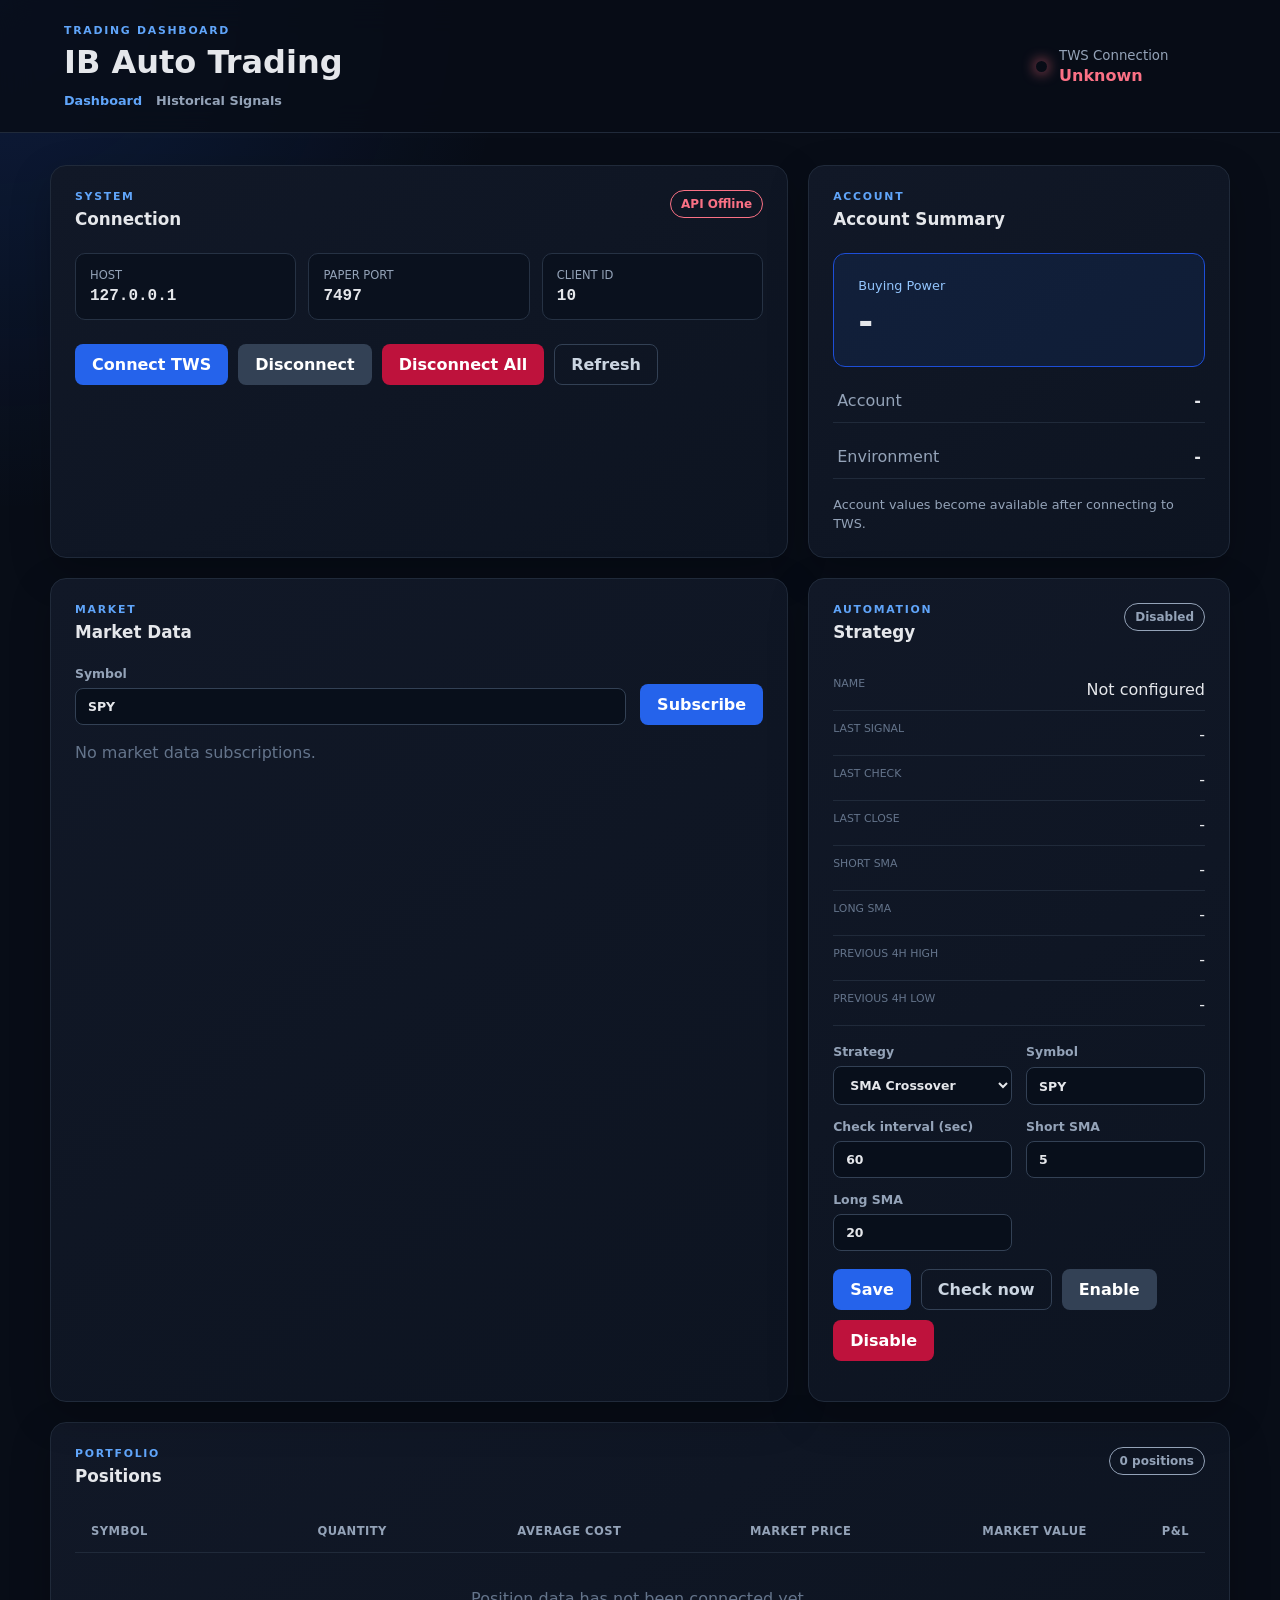
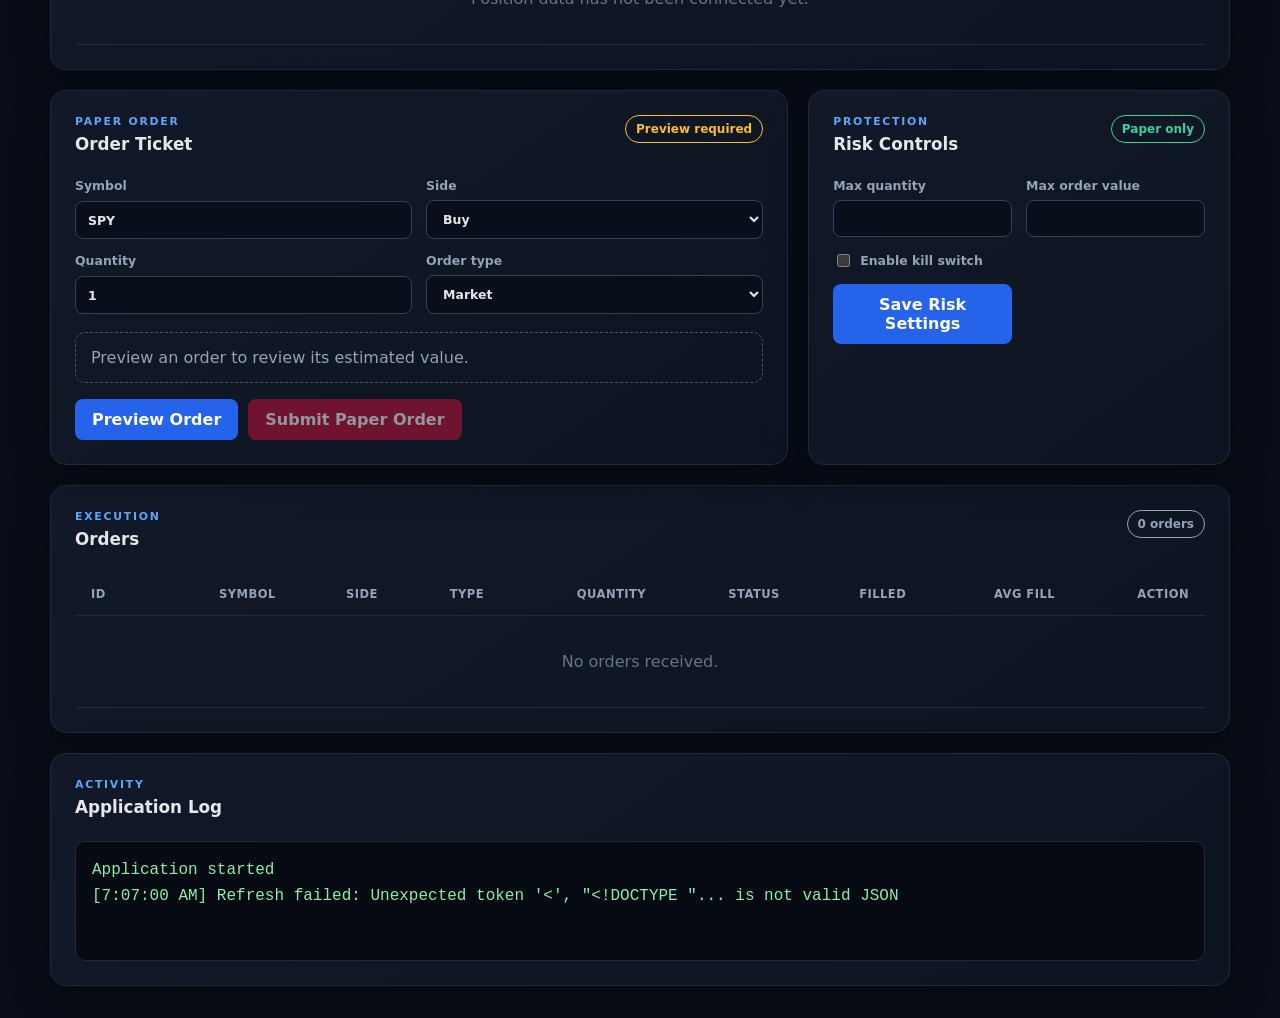
==== frontend/index.html @ 1af027c6 "Implement core trading functionality with FastAPI - Add order preview and management with expiration" ====
<!doctype html>
<html lang="th">
  <head>
    <meta charset="UTF-8" />
    <meta name="viewport" content="width=device-width, initial-scale=1.0" />
    <title>IB Auto Trading</title>
    <link rel="stylesheet" href="style.css" />
  </head>

  <body>
    <header class="topbar">
      <div>
        <p class="eyebrow">TRADING DASHBOARD</p>
        <h1>IB Auto Trading</h1>
        <nav class="page-nav">
          <a class="active" href="/frontend/index.html">Dashboard</a>
          <a href="/frontend/historical.html">Historical Signals</a>
        </nav>
      </div>

      <div class="connection-summary">
        <span class="status-dot disconnected" id="tws-status-dot"></span>
        <div>
          <small>TWS Connection</small>
          <strong id="tws-status" class="status disconnected">
            Disconnected
          </strong>
        </div>
      </div>
    </header>

    <main class="container">
      <section class="dashboard-grid">
        <article class="card connection-card">
          <div class="card-header">
            <div>
              <p class="section-label">SYSTEM</p>
              <h2>Connection</h2>
            </div>

            <span id="server-status" class="badge disconnected">
              Checking API...
            </span>
          </div>

          <dl class="details">
            <div>
              <dt>Host</dt>
              <dd>127.0.0.1</dd>
            </div>
            <div>
              <dt>Paper port</dt>
              <dd>7497</dd>
            </div>
            <div>
              <dt>Client ID</dt>
              <dd>10</dd>
            </div>
          </dl>

          <div class="actions">
            <button id="connect-button">Connect TWS</button>
            <button id="disconnect-button" class="secondary">
              Disconnect
            </button>
            <button id="disconnect-all-button" class="danger">
              Disconnect All
            </button>
            <button id="refresh-button" class="ghost">Refresh</button>
          </div>
        </article>

        <article class="card account-card">
          <div class="card-header">
            <div>
              <p class="section-label">ACCOUNT</p>
              <h2>Account Summary</h2>
            </div>
          </div>

          <div class="account-metrics">
            <div class="metric">
              <span>Buying Power</span>
              <strong id="buying-power">-</strong>
            </div>
            <div class="mini-metric">
              <span>Account</span>
              <strong id="account-number">-</strong>
            </div>
            <div class="mini-metric">
              <span>Environment</span>
              <strong id="account-environment">-</strong>
            </div>
          </div>

          <p class="card-note">
            Account values become available after connecting to TWS.
          </p>
        </article>
      </section>

      <section class="dashboard-grid">
        <article class="card market-card">
          <div class="card-header">
            <div>
              <p class="section-label">MARKET</p>
              <h2>Market Data</h2>
            </div>
          </div>

          <form id="market-form" class="inline-form">
            <label>
              Symbol
              <input id="market-symbol" maxlength="12" value="SPY" required />
            </label>
            <button type="submit">Subscribe</button>
          </form>

          <div id="market-quotes" class="quote-list">
            <p class="empty-message">No market data subscriptions.</p>
          </div>
        </article>

        <article class="card strategy-card">
          <div class="card-header">
            <div>
              <p class="section-label">AUTOMATION</p>
              <h2>Strategy</h2>
            </div>
            <span id="strategy-status" class="badge neutral">Disabled</span>
          </div>

          <dl class="stacked-details">
            <div><dt>Name</dt><dd id="strategy-name">Not configured</dd></div>
            <div><dt>Last signal</dt><dd id="strategy-signal">-</dd></div>
            <div><dt>Last check</dt><dd id="strategy-checked">-</dd></div>
            <div><dt>Last close</dt><dd id="strategy-close">-</dd></div>
            <div class="sma-result"><dt>Short SMA</dt><dd id="strategy-short-sma">-</dd></div>
            <div class="sma-result"><dt>Long SMA</dt><dd id="strategy-long-sma">-</dd></div>
            <div class="range-result hidden"><dt>Previous 4H High</dt><dd id="strategy-high">-</dd></div>
            <div class="range-result hidden"><dt>Previous 4H Low</dt><dd id="strategy-low">-</dd></div>
          </dl>

          <div id="range-levels" class="range-levels hidden">
            <article>
              <span>CALL</span>
              <dl>
                <div><dt>Entry</dt><dd id="call-entry">-</dd></div>
                <div><dt>Target</dt><dd id="call-target">-</dd></div>
                <div><dt>Stop</dt><dd id="call-stop">-</dd></div>
              </dl>
            </article>
            <article>
              <span>PUT</span>
              <dl>
                <div><dt>Entry</dt><dd id="put-entry">-</dd></div>
                <div><dt>Target</dt><dd id="put-target">-</dd></div>
                <div><dt>Stop</dt><dd id="put-stop">-</dd></div>
              </dl>
            </article>
          </div>

          <form id="strategy-form" class="form-grid compact-form">
            <label>
              Strategy
              <select id="strategy-type">
                <option value="SMA">SMA Crossover</option>
                <option value="PREVIOUS_4H_RANGE">
                  Previous 4H Range
                </option>
              </select>
            </label>
            <label>
              Symbol
              <input id="strategy-symbol" maxlength="12" value="SPY" required />
            </label>
            <label>
              Check interval (sec)
              <input
                id="strategy-interval"
                type="number"
                min="60"
                value="60"
                required
              />
            </label>
            <label class="sma-setting">
              Short SMA
              <input
                id="strategy-short-window"
                type="number"
                min="1"
                value="5"
                required
              />
            </label>
            <label class="sma-setting">
              Long SMA
              <input
                id="strategy-long-window"
                type="number"
                min="2"
                value="20"
                required
              />
            </label>
          </form>

          <div class="actions strategy-actions">
            <button id="strategy-save-button" type="button">Save</button>
            <button id="strategy-check-button" type="button" class="ghost">
              Check now
            </button>
            <button id="strategy-start-button" type="button" class="secondary">
              Enable
            </button>
            <button id="strategy-stop-button" type="button" class="danger">
              Disable
            </button>
          </div>
          <p id="strategy-message" class="card-note"></p>
        </article>
      </section>

      <section class="card positions-card">
        <div class="card-header">
          <div>
            <p class="section-label">PORTFOLIO</p>
            <h2>Positions</h2>
          </div>

          <span id="position-count" class="badge neutral">0 positions</span>
        </div>

        <div class="table-wrapper">
          <table>
            <thead>
              <tr>
                <th>Symbol</th>
                <th>Quantity</th>
                <th>Average Cost</th>
                <th>Market Price</th>
                <th>Market Value</th>
                <th>P&amp;L</th>
              </tr>
            </thead>
            <tbody id="positions-body">
              <tr class="empty-row">
                <td colspan="6">
                  Position data has not been connected yet.
                </td>
              </tr>
            </tbody>
          </table>
        </div>
      </section>

      <section class="dashboard-grid order-grid">
        <article class="card order-ticket-card">
          <div class="card-header">
            <div>
              <p class="section-label">PAPER ORDER</p>
              <h2>Order Ticket</h2>
            </div>
            <span class="badge warning">Preview required</span>
          </div>

          <form id="order-form" class="form-grid">
            <label>
              Symbol
              <input id="order-symbol" maxlength="12" value="SPY" required />
            </label>
            <label>
              Side
              <select id="order-action">
                <option value="BUY">Buy</option>
                <option value="SELL">Sell</option>
              </select>
            </label>
            <label>
              Quantity
              <input id="order-quantity" type="number" min="1" value="1" required />
            </label>
            <label>
              Order type
              <select id="order-type">
                <option value="MKT">Market</option>
                <option value="LMT">Limit</option>
              </select>
            </label>
            <label id="limit-price-field" class="hidden">
              Limit price
              <input id="order-limit-price" type="number" min="0.01" step="0.01" />
            </label>
          </form>

          <div id="order-preview" class="preview-box">
            Preview an order to review its estimated value.
          </div>

          <div class="actions">
            <button id="preview-order-button" type="button">Preview Order</button>
            <button id="submit-order-button" type="button" class="danger" disabled>
              Submit Paper Order
            </button>
          </div>
        </article>

        <article class="card risk-card">
          <div class="card-header">
            <div>
              <p class="section-label">PROTECTION</p>
              <h2>Risk Controls</h2>
            </div>
            <span class="badge connected">Paper only</span>
          </div>

          <form id="risk-form" class="form-grid">
            <label>
              Max quantity
              <input id="max-quantity" type="number" min="1" required />
            </label>
            <label>
              Max order value
              <input id="max-order-value" type="number" min="1" step="100" required />
            </label>
            <label class="toggle-row">
              <input id="kill-switch" type="checkbox" />
              Enable kill switch
            </label>
            <button type="submit">Save Risk Settings</button>
          </form>
        </article>
      </section>

      <section class="card orders-card">
        <div class="card-header">
          <div>
            <p class="section-label">EXECUTION</p>
            <h2>Orders</h2>
          </div>
          <span id="order-count" class="badge neutral">0 orders</span>
        </div>

        <div class="table-wrapper">
          <table>
            <thead>
              <tr>
                <th>ID</th>
                <th>Symbol</th>
                <th>Side</th>
                <th>Type</th>
                <th>Quantity</th>
                <th>Status</th>
                <th>Filled</th>
                <th>Avg Fill</th>
                <th>Action</th>
              </tr>
            </thead>
            <tbody id="orders-body">
              <tr class="empty-row">
                <td colspan="9">No orders received.</td>
              </tr>
            </tbody>
          </table>
        </div>
      </section>

      <section class="card log-card">
        <div class="card-header">
          <div>
            <p class="section-label">ACTIVITY</p>
            <h2>Application Log</h2>
          </div>
        </div>

        <pre id="log">Application started</pre>
      </section>
    </main>

    <script src="app.js"></script>
  </body>
</html>
---- frontend/style.css ----
:root {
  color-scheme: dark;
  font-family:
    Inter, ui-sans-serif, system-ui, -apple-system, BlinkMacSystemFont, "Segoe UI",
    sans-serif;
  background: #080d17;
  color: #e5e7eb;
}

* {
  box-sizing: border-box;
}

body {
  min-width: 320px;
  margin: 0;
  background:
    radial-gradient(circle at top left, rgb(37 99 235 / 18%), transparent 32rem),
    #080d17;
}

button,
input,
select {
  font: inherit;
}

.topbar {
  display: flex;
  align-items: center;
  justify-content: space-between;
  gap: 24px;
  padding: 24px max(5vw, 24px);
  border-bottom: 1px solid #202a3a;
  background: rgb(8 13 23 / 82%);
  backdrop-filter: blur(16px);
}

h1,
h2,
p {
  margin-top: 0;
}

h1 {
  margin-bottom: 0;
  font-size: clamp(1.5rem, 4vw, 2rem);
}

h2 {
  margin-bottom: 0;
  font-size: 1.05rem;
}

.page-nav {
  display: flex;
  flex-wrap: wrap;
  gap: 14px;
  margin-top: 12px;
}

.page-nav a {
  color: #94a3b8;
  font-size: 0.8rem;
  font-weight: 700;
  text-decoration: none;
}

.page-nav a:hover,
.page-nav a.active {
  color: #60a5fa;
}

.eyebrow,
.section-label {
  margin-bottom: 6px;
  color: #60a5fa;
  font-size: 0.68rem;
  font-weight: 800;
  letter-spacing: 0.16em;
}

.connection-summary {
  display: flex;
  align-items: center;
  gap: 12px;
  min-width: 180px;
}

.connection-summary small,
.connection-summary strong {
  display: block;
}

.connection-summary small {
  margin-bottom: 3px;
  color: #94a3b8;
}

.status-dot {
  width: 11px;
  height: 11px;
  border-radius: 50%;
  box-shadow: 0 0 14px currentColor;
}

.container {
  width: min(1180px, calc(100% - 32px));
  margin: 32px auto;
}

.dashboard-grid {
  display: grid;
  grid-template-columns: minmax(0, 1.4fr) minmax(280px, 0.8fr);
  gap: 20px;
}

.card {
  margin-bottom: 20px;
  padding: 24px;
  overflow: hidden;
  border: 1px solid #202a3a;
  border-radius: 16px;
  background: linear-gradient(145deg, #111827, #0d1421);
  box-shadow: 0 14px 40px rgb(0 0 0 / 22%);
}

.card-header {
  display: flex;
  align-items: flex-start;
  justify-content: space-between;
  gap: 16px;
  margin-bottom: 24px;
}

.badge {
  padding: 6px 10px;
  border: 1px solid currentColor;
  border-radius: 999px;
  font-size: 0.75rem;
  font-weight: 700;
}

.badge.neutral {
  color: #94a3b8;
}

.status.connected,
.badge.connected,
.status-dot.connected {
  color: #34d399;
}

.status.disconnected,
.badge.disconnected,
.status-dot.disconnected {
  color: #fb7185;
}

.details {
  display: grid;
  grid-template-columns: repeat(3, 1fr);
  gap: 12px;
  margin: 0 0 24px;
}

.details div {
  padding: 14px;
  border: 1px solid #263244;
  border-radius: 10px;
  background: #0a111e;
}

.details dt {
  margin-bottom: 5px;
  color: #94a3b8;
  font-size: 0.72rem;
  text-transform: uppercase;
}

.details dd {
  margin: 0;
  font-family: Consolas, monospace;
  font-weight: 700;
}

.actions {
  display: flex;
  flex-wrap: wrap;
  gap: 10px;
}

button {
  padding: 10px 16px;
  border: 1px solid transparent;
  border-radius: 8px;
  background: #2563eb;
  color: white;
  font-weight: 700;
  cursor: pointer;
  transition:
    background 150ms ease,
    transform 150ms ease;
}

button:hover {
  background: #1d4ed8;
  transform: translateY(-1px);
}

button.secondary {
  background: #334155;
}

button.secondary:hover {
  background: #475569;
}

button.ghost {
  border-color: #334155;
  background: transparent;
  color: #cbd5e1;
}

button.ghost:hover {
  background: #1e293b;
}

button:disabled {
  cursor: wait;
  opacity: 0.55;
  transform: none;
}

.metric {
  padding: 24px;
  border: 1px solid #1d4ed8;
  border-radius: 12px;
  background: rgb(37 99 235 / 10%);
}

.metric span {
  display: block;
  margin-bottom: 8px;
  color: #93c5fd;
  font-size: 0.8rem;
}

.metric strong {
  font-size: clamp(1.5rem, 5vw, 2.25rem);
}

.account-metrics {
  display: grid;
  gap: 12px;
}

.mini-metric {
  display: flex;
  justify-content: space-between;
  gap: 16px;
  padding: 12px 4px;
  border-bottom: 1px solid #202a3a;
}

.mini-metric span {
  color: #94a3b8;
}

.card-note {
  margin: 16px 0 0;
  color: #94a3b8;
  font-size: 0.8rem;
  line-height: 1.5;
}

.inline-form,
.form-grid {
  display: grid;
  gap: 14px;
}

.compact-form {
  margin-top: 18px;
}

.strategy-actions {
  margin-top: 4px;
}

.inline-form {
  grid-template-columns: 1fr auto;
  align-items: end;
}

.form-grid {
  grid-template-columns: repeat(2, minmax(0, 1fr));
  margin-bottom: 18px;
}

label {
  display: grid;
  gap: 7px;
  color: #94a3b8;
  font-size: 0.78rem;
  font-weight: 700;
}

input,
select {
  width: 100%;
  padding: 10px 12px;
  border: 1px solid #334155;
  border-radius: 8px;
  outline: none;
  background: #080f1b;
  color: #e5e7eb;
}

input:focus,
select:focus {
  border-color: #3b82f6;
  box-shadow: 0 0 0 3px rgb(59 130 246 / 15%);
}

.toggle-row {
  display: flex;
  align-items: center;
  grid-column: 1 / -1;
}

.toggle-row input {
  width: auto;
}

.quote-list {
  display: grid;
  gap: 10px;
  margin-top: 18px;
}

.quote {
  display: grid;
  grid-template-columns: minmax(90px, 0.7fr) 2fr auto;
  align-items: center;
  gap: 16px;
  padding: 14px;
  border: 1px solid #263244;
  border-radius: 10px;
  background: #0a111e;
}

.quote strong,
.quote small {
  display: block;
}

.quote small,
.empty-message {
  color: #64748b;
}

.quote dl,
.stacked-details {
  margin: 0;
}

.quote dl {
  display: grid;
  grid-template-columns: repeat(3, 1fr);
  gap: 12px;
}

.quote dt,
.stacked-details dt {
  color: #64748b;
  font-size: 0.68rem;
  text-transform: uppercase;
}

.quote dd,
.stacked-details dd {
  margin: 3px 0 0;
  font-variant-numeric: tabular-nums;
}

.stacked-details div {
  display: flex;
  justify-content: space-between;
  gap: 20px;
  padding: 11px 0;
  border-bottom: 1px solid #202a3a;
}

.range-levels {
  display: grid;
  grid-template-columns: 1fr 1fr;
  gap: 10px;
  margin-top: 16px;
}

.range-levels article {
  padding: 14px;
  border: 1px solid #263244;
  border-radius: 10px;
  background: #0a111e;
}

.range-levels article > span {
  color: #60a5fa;
  font-size: 0.72rem;
  font-weight: 800;
  letter-spacing: 0.12em;
}

.range-levels dl {
  margin-bottom: 0;
}

.range-levels dl div {
  display: flex;
  justify-content: space-between;
  padding-top: 8px;
}

.range-levels dt {
  color: #64748b;
  font-size: 0.7rem;
}

.range-levels dd {
  margin: 0;
  font-variant-numeric: tabular-nums;
}

.preview-box {
  display: grid;
  gap: 6px;
  margin-bottom: 16px;
  padding: 15px;
  border: 1px dashed #475569;
  border-radius: 10px;
  color: #94a3b8;
}

.preview-box strong {
  color: #e5e7eb;
}

.badge.warning {
  color: #fbbf24;
}

button.danger {
  background: #be123c;
}

button.danger:hover {
  background: #9f1239;
}

button.small {
  padding: 6px 9px;
  font-size: 0.72rem;
}

.positive {
  color: #34d399;
}

.negative {
  color: #fb7185;
}

.neutral-text {
  color: #94a3b8;
}

.history-form {
  grid-template-columns: repeat(3, minmax(0, 1fr));
}

.history-form button {
  align-self: end;
}

.chart-wrapper {
  width: 100%;
  overflow: hidden;
  border: 1px solid #202a3a;
  border-radius: 10px;
  background: #060a12;
}

.chart-wrapper canvas {
  display: block;
}

.chart-empty {
  padding: 90px 20px;
  border: 1px dashed #334155;
  border-radius: 10px;
  color: #64748b;
  text-align: center;
}

.chart-legend {
  display: flex;
  flex-wrap: wrap;
  gap: 16px;
  margin-bottom: 14px;
  color: #94a3b8;
  font-size: 0.75rem;
}

.chart-legend span {
  display: flex;
  align-items: center;
  gap: 7px;
}

.legend-candle,
.legend-signal {
  display: inline-block;
}

.legend-candle {
  width: 8px;
  height: 14px;
  border-radius: 2px;
}

.legend-candle.bullish {
  background: #34d399;
}

.legend-candle.bearish {
  background: #fb7185;
}

.legend-signal {
  width: 9px;
  height: 9px;
  border-radius: 50%;
}

.legend-signal.positive {
  background: #22c55e;
}

.legend-signal.negative {
  background: #f43f5e;
}

.hidden {
  display: none;
}

.table-wrapper {
  overflow-x: auto;
}

table {
  width: 100%;
  border-collapse: collapse;
  white-space: nowrap;
}

th,
td {
  padding: 14px 16px;
  border-bottom: 1px solid #202a3a;
  text-align: right;
}

th:first-child,
td:first-child {
  text-align: left;
}

th {
  color: #94a3b8;
  font-size: 0.72rem;
  letter-spacing: 0.04em;
  text-transform: uppercase;
}

td {
  font-variant-numeric: tabular-nums;
}

.empty-row td {
  padding: 36px 16px;
  color: #64748b;
  text-align: center;
}

pre {
  min-height: 120px;
  max-height: 260px;
  margin: 0;
  padding: 16px;
  overflow: auto;
  border: 1px solid #202a3a;
  border-radius: 10px;
  background: #060a12;
  color: #86efac;
  font-family: Consolas, monospace;
  line-height: 1.6;
  white-space: pre-wrap;
}

@media (max-width: 760px) {
  .topbar {
    align-items: flex-start;
    flex-direction: column;
  }

  .dashboard-grid {
    grid-template-columns: 1fr;
  }

  .details {
    grid-template-columns: 1fr;
  }

  .form-grid,
  .inline-form {
    grid-template-columns: 1fr;
  }

  .quote {
    grid-template-columns: 1fr;
  }

  .range-levels {
    grid-template-columns: 1fr;
  }

  .card {
    padding: 18px;
  }
}
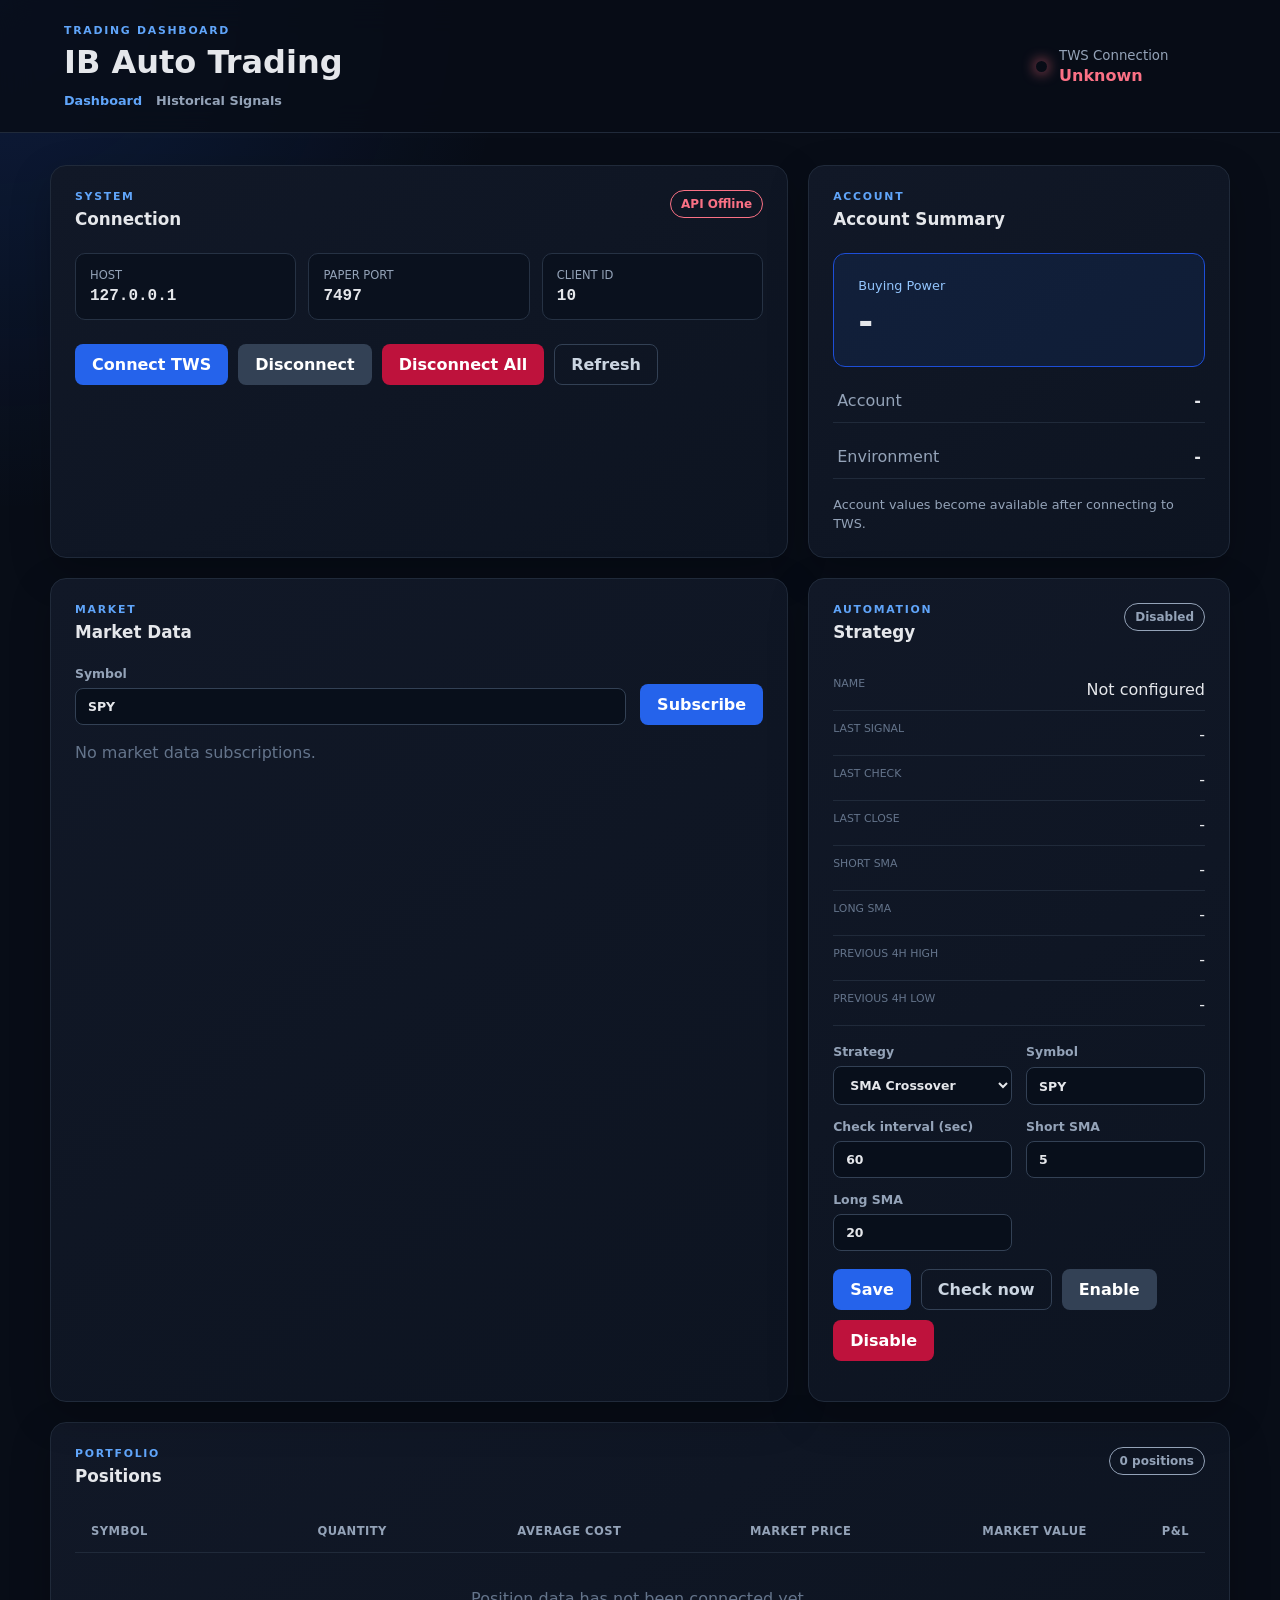
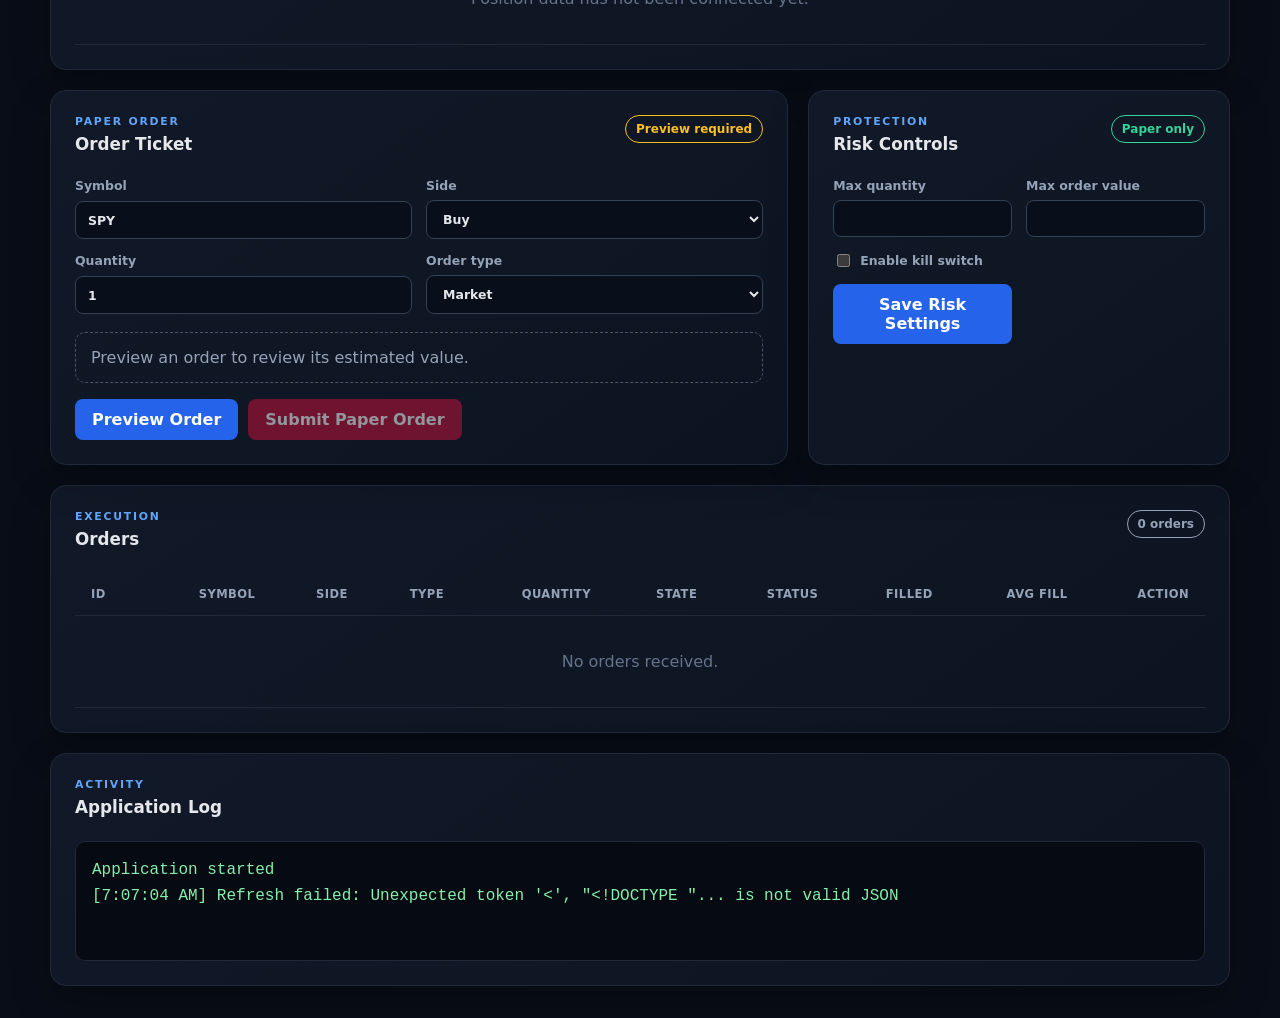
==== commit c45ac537: "adsfadsf dne" ====
--- a/frontend/index.html
+++ b/frontend/index.html
@@ -333,7 +333,7 @@
         </article>
       </section>
 
-      <section class="card orders-card">
+      <section id="orders" class="card orders-card">
         <div class="card-header">
           <div>
             <p class="section-label">EXECUTION</p>
@@ -351,6 +351,7 @@
                 <th>Side</th>
                 <th>Type</th>
                 <th>Quantity</th>
+                <th>State</th>
                 <th>Status</th>
                 <th>Filled</th>
                 <th>Avg Fill</th>
@@ -359,7 +360,7 @@
             </thead>
             <tbody id="orders-body">
               <tr class="empty-row">
-                <td colspan="9">No orders received.</td>
+                <td colspan="10">No orders received.</td>
               </tr>
             </tbody>
           </table>
--- a/frontend/style.css
+++ b/frontend/style.css
@@ -470,6 +470,37 @@
 
 .negative {
   color: #fb7185;
+}
+
+.order-state {
+  display: inline-flex;
+  align-items: center;
+  min-width: 62px;
+  justify-content: center;
+  padding: 4px 8px;
+  border: 1px solid currentColor;
+  border-radius: 999px;
+  font-size: 0.7rem;
+  font-weight: 800;
+}
+
+.order-state.live {
+  color: #34d399;
+  background: rgb(52 211 153 / 10%);
+}
+
+.order-state.pending {
+  color: #fbbf24;
+  background: rgb(251 191 36 / 10%);
+}
+
+.order-state.closed {
+  color: #94a3b8;
+  background: rgb(148 163 184 / 8%);
+}
+
+.live-order-row {
+  background: rgb(52 211 153 / 4%);
 }
 
 .neutral-text {
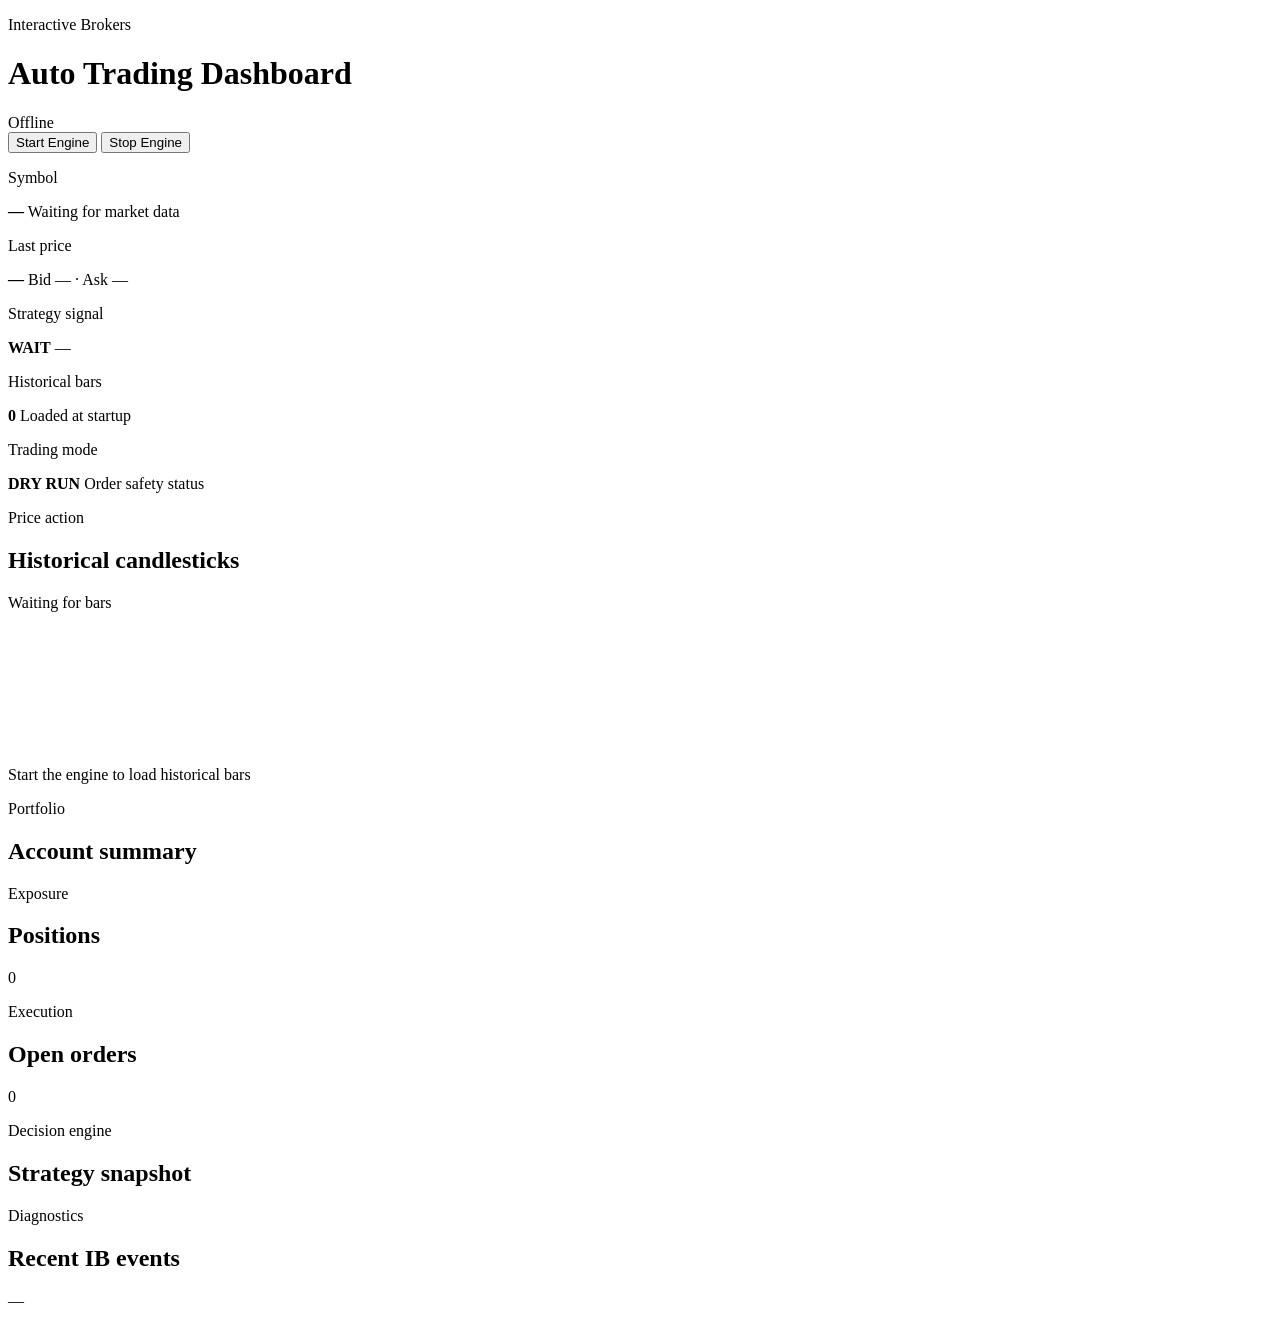
==== commit b77e56ec: "Update configuration for TSLA, enhance historical data handling, and add frontend components for tra" ====
--- a/frontend/index.html
+++ b/frontend/index.html
@@ -1,384 +1,94 @@
 <!doctype html>
 <html lang="th">
-  <head>
-    <meta charset="UTF-8" />
-    <meta name="viewport" content="width=device-width, initial-scale=1.0" />
-    <title>IB Auto Trading</title>
-    <link rel="stylesheet" href="style.css" />
-  </head>
+<head>
+  <meta charset="utf-8">
+  <meta name="viewport" content="width=device-width, initial-scale=1">
+  <title>IB Auto Trading Dashboard</title>
+  <link rel="stylesheet" href="/static/styles.css">
+</head>
+<body>
+  <header class="topbar">
+    <div>
+      <p class="eyebrow">Interactive Brokers</p>
+      <h1>Auto Trading Dashboard</h1>
+    </div>
+    <div class="topbar-actions">
+      <div id="connection-badge" class="badge badge-offline"><span></span> Offline</div>
+      <button id="start-button" class="button button-primary">Start Engine</button>
+      <button id="stop-button" class="button button-secondary">Stop Engine</button>
+    </div>
+  </header>
 
-  <body>
-    <header class="topbar">
-      <div>
-        <p class="eyebrow">TRADING DASHBOARD</p>
-        <h1>IB Auto Trading</h1>
-        <nav class="page-nav">
-          <a class="active" href="/frontend/index.html">Dashboard</a>
-          <a href="/frontend/historical.html">Historical Signals</a>
-        </nav>
-      </div>
+  <main class="page-shell">
+    <section id="alert" class="alert hidden"></section>
 
-      <div class="connection-summary">
-        <span class="status-dot disconnected" id="tws-status-dot"></span>
-        <div>
-          <small>TWS Connection</small>
-          <strong id="tws-status" class="status disconnected">
-            Disconnected
-          </strong>
+    <section class="summary-grid">
+      <article class="metric-card accent-card">
+        <p class="metric-label">Symbol</p>
+        <strong id="symbol-value" class="metric-value">—</strong>
+        <span id="market-updated" class="metric-note">Waiting for market data</span>
+      </article>
+      <article class="metric-card">
+        <p class="metric-label">Last price</p>
+        <strong id="last-price" class="metric-value">—</strong>
+        <span id="bid-ask" class="metric-note">Bid — · Ask —</span>
+      </article>
+      <article class="metric-card">
+        <p class="metric-label">Strategy signal</p>
+        <strong id="signal-value" class="metric-value signal-neutral">WAIT</strong>
+        <span id="strategy-name" class="metric-note">—</span>
+      </article>
+      <article class="metric-card">
+        <p class="metric-label">Historical bars</p>
+        <strong id="bar-count" class="metric-value">0</strong>
+        <span class="metric-note">Loaded at startup</span>
+      </article>
+      <article class="metric-card">
+        <p class="metric-label">Trading mode</p>
+        <strong id="trading-mode" class="metric-value safe-text">DRY RUN</strong>
+        <span class="metric-note">Order safety status</span>
+      </article>
+    </section>
+
+    <section class="content-grid">
+      <article class="panel panel-wide">
+        <div class="panel-heading">
+          <div><p class="eyebrow">Price action</p><h2>Historical candlesticks</h2></div>
+          <span id="chart-range" class="muted">Waiting for bars</span>
         </div>
-      </div>
-    </header>
+        <div id="chart-container" class="chart-container">
+          <canvas id="candlestick-chart"></canvas>
+          <div id="chart-empty" class="chart-empty">Start the engine to load historical bars</div>
+        </div>
+      </article>
 
-    <main class="container">
-      <section class="dashboard-grid">
-        <article class="card connection-card">
-          <div class="card-header">
-            <div>
-              <p class="section-label">SYSTEM</p>
-              <h2>Connection</h2>
-            </div>
+      <article class="panel panel-wide">
+        <div class="panel-heading"><div><p class="eyebrow">Portfolio</p><h2>Account summary</h2></div></div>
+        <div id="account-table" class="table-wrap"></div>
+      </article>
 
-            <span id="server-status" class="badge disconnected">
-              Checking API...
-            </span>
-          </div>
+      <article class="panel">
+        <div class="panel-heading"><div><p class="eyebrow">Exposure</p><h2>Positions</h2></div><span id="position-count" class="count-pill">0</span></div>
+        <div id="positions-table" class="table-wrap"></div>
+      </article>
 
-          <dl class="details">
-            <div>
-              <dt>Host</dt>
-              <dd>127.0.0.1</dd>
-            </div>
-            <div>
-              <dt>Paper port</dt>
-              <dd>7497</dd>
-            </div>
-            <div>
-              <dt>Client ID</dt>
-              <dd>10</dd>
-            </div>
-          </dl>
+      <article class="panel">
+        <div class="panel-heading"><div><p class="eyebrow">Execution</p><h2>Open orders</h2></div><span id="order-count" class="count-pill">0</span></div>
+        <div id="orders-table" class="table-wrap"></div>
+      </article>
 
-          <div class="actions">
-            <button id="connect-button">Connect TWS</button>
-            <button id="disconnect-button" class="secondary">
-              Disconnect
-            </button>
-            <button id="disconnect-all-button" class="danger">
-              Disconnect All
-            </button>
-            <button id="refresh-button" class="ghost">Refresh</button>
-          </div>
-        </article>
+      <article class="panel panel-wide">
+        <div class="panel-heading"><div><p class="eyebrow">Decision engine</p><h2>Strategy snapshot</h2></div></div>
+        <div id="strategy-table" class="table-wrap"></div>
+      </article>
 
-        <article class="card account-card">
-          <div class="card-header">
-            <div>
-              <p class="section-label">ACCOUNT</p>
-              <h2>Account Summary</h2>
-            </div>
-          </div>
+      <article class="panel panel-wide">
+        <div class="panel-heading"><div><p class="eyebrow">Diagnostics</p><h2>Recent IB events</h2></div><span id="last-refresh" class="muted">—</span></div>
+        <div id="errors-table" class="table-wrap"></div>
+      </article>
+    </section>
+  </main>
 
-          <div class="account-metrics">
-            <div class="metric">
-              <span>Buying Power</span>
-              <strong id="buying-power">-</strong>
-            </div>
-            <div class="mini-metric">
-              <span>Account</span>
-              <strong id="account-number">-</strong>
-            </div>
-            <div class="mini-metric">
-              <span>Environment</span>
-              <strong id="account-environment">-</strong>
-            </div>
-          </div>
-
-          <p class="card-note">
-            Account values become available after connecting to TWS.
-          </p>
-        </article>
-      </section>
-
-      <section class="dashboard-grid">
-        <article class="card market-card">
-          <div class="card-header">
-            <div>
-              <p class="section-label">MARKET</p>
-              <h2>Market Data</h2>
-            </div>
-          </div>
-
-          <form id="market-form" class="inline-form">
-            <label>
-              Symbol
-              <input id="market-symbol" maxlength="12" value="SPY" required />
-            </label>
-            <button type="submit">Subscribe</button>
-          </form>
-
-          <div id="market-quotes" class="quote-list">
-            <p class="empty-message">No market data subscriptions.</p>
-          </div>
-        </article>
-
-        <article class="card strategy-card">
-          <div class="card-header">
-            <div>
-              <p class="section-label">AUTOMATION</p>
-              <h2>Strategy</h2>
-            </div>
-            <span id="strategy-status" class="badge neutral">Disabled</span>
-          </div>
-
-          <dl class="stacked-details">
-            <div><dt>Name</dt><dd id="strategy-name">Not configured</dd></div>
-            <div><dt>Last signal</dt><dd id="strategy-signal">-</dd></div>
-            <div><dt>Last check</dt><dd id="strategy-checked">-</dd></div>
-            <div><dt>Last close</dt><dd id="strategy-close">-</dd></div>
-            <div class="sma-result"><dt>Short SMA</dt><dd id="strategy-short-sma">-</dd></div>
-            <div class="sma-result"><dt>Long SMA</dt><dd id="strategy-long-sma">-</dd></div>
-            <div class="range-result hidden"><dt>Previous 4H High</dt><dd id="strategy-high">-</dd></div>
-            <div class="range-result hidden"><dt>Previous 4H Low</dt><dd id="strategy-low">-</dd></div>
-          </dl>
-
-          <div id="range-levels" class="range-levels hidden">
-            <article>
-              <span>CALL</span>
-              <dl>
-                <div><dt>Entry</dt><dd id="call-entry">-</dd></div>
-                <div><dt>Target</dt><dd id="call-target">-</dd></div>
-                <div><dt>Stop</dt><dd id="call-stop">-</dd></div>
-              </dl>
-            </article>
-            <article>
-              <span>PUT</span>
-              <dl>
-                <div><dt>Entry</dt><dd id="put-entry">-</dd></div>
-                <div><dt>Target</dt><dd id="put-target">-</dd></div>
-                <div><dt>Stop</dt><dd id="put-stop">-</dd></div>
-              </dl>
-            </article>
-          </div>
-
-          <form id="strategy-form" class="form-grid compact-form">
-            <label>
-              Strategy
-              <select id="strategy-type">
-                <option value="SMA">SMA Crossover</option>
-                <option value="PREVIOUS_4H_RANGE">
-                  Previous 4H Range
-                </option>
-              </select>
-            </label>
-            <label>
-              Symbol
-              <input id="strategy-symbol" maxlength="12" value="SPY" required />
-            </label>
-            <label>
-              Check interval (sec)
-              <input
-                id="strategy-interval"
-                type="number"
-                min="60"
-                value="60"
-                required
-              />
-            </label>
-            <label class="sma-setting">
-              Short SMA
-              <input
-                id="strategy-short-window"
-                type="number"
-                min="1"
-                value="5"
-                required
-              />
-            </label>
-            <label class="sma-setting">
-              Long SMA
-              <input
-                id="strategy-long-window"
-                type="number"
-                min="2"
-                value="20"
-                required
-              />
-            </label>
-          </form>
-
-          <div class="actions strategy-actions">
-            <button id="strategy-save-button" type="button">Save</button>
-            <button id="strategy-check-button" type="button" class="ghost">
-              Check now
-            </button>
-            <button id="strategy-start-button" type="button" class="secondary">
-              Enable
-            </button>
-            <button id="strategy-stop-button" type="button" class="danger">
-              Disable
-            </button>
-          </div>
-          <p id="strategy-message" class="card-note"></p>
-        </article>
-      </section>
-
-      <section class="card positions-card">
-        <div class="card-header">
-          <div>
-            <p class="section-label">PORTFOLIO</p>
-            <h2>Positions</h2>
-          </div>
-
-          <span id="position-count" class="badge neutral">0 positions</span>
-        </div>
-
-        <div class="table-wrapper">
-          <table>
-            <thead>
-              <tr>
-                <th>Symbol</th>
-                <th>Quantity</th>
-                <th>Average Cost</th>
-                <th>Market Price</th>
-                <th>Market Value</th>
-                <th>P&amp;L</th>
-              </tr>
-            </thead>
-            <tbody id="positions-body">
-              <tr class="empty-row">
-                <td colspan="6">
-                  Position data has not been connected yet.
-                </td>
-              </tr>
-            </tbody>
-          </table>
-        </div>
-      </section>
-
-      <section class="dashboard-grid order-grid">
-        <article class="card order-ticket-card">
-          <div class="card-header">
-            <div>
-              <p class="section-label">PAPER ORDER</p>
-              <h2>Order Ticket</h2>
-            </div>
-            <span class="badge warning">Preview required</span>
-          </div>
-
-          <form id="order-form" class="form-grid">
-            <label>
-              Symbol
-              <input id="order-symbol" maxlength="12" value="SPY" required />
-            </label>
-            <label>
-              Side
-              <select id="order-action">
-                <option value="BUY">Buy</option>
-                <option value="SELL">Sell</option>
-              </select>
-            </label>
-            <label>
-              Quantity
-              <input id="order-quantity" type="number" min="1" value="1" required />
-            </label>
-            <label>
-              Order type
-              <select id="order-type">
-                <option value="MKT">Market</option>
-                <option value="LMT">Limit</option>
-              </select>
-            </label>
-            <label id="limit-price-field" class="hidden">
-              Limit price
-              <input id="order-limit-price" type="number" min="0.01" step="0.01" />
-            </label>
-          </form>
-
-          <div id="order-preview" class="preview-box">
-            Preview an order to review its estimated value.
-          </div>
-
-          <div class="actions">
-            <button id="preview-order-button" type="button">Preview Order</button>
-            <button id="submit-order-button" type="button" class="danger" disabled>
-              Submit Paper Order
-            </button>
-          </div>
-        </article>
-
-        <article class="card risk-card">
-          <div class="card-header">
-            <div>
-              <p class="section-label">PROTECTION</p>
-              <h2>Risk Controls</h2>
-            </div>
-            <span class="badge connected">Paper only</span>
-          </div>
-
-          <form id="risk-form" class="form-grid">
-            <label>
-              Max quantity
-              <input id="max-quantity" type="number" min="1" required />
-            </label>
-            <label>
-              Max order value
-              <input id="max-order-value" type="number" min="1" step="100" required />
-            </label>
-            <label class="toggle-row">
-              <input id="kill-switch" type="checkbox" />
-              Enable kill switch
-            </label>
-            <button type="submit">Save Risk Settings</button>
-          </form>
-        </article>
-      </section>
-
-      <section id="orders" class="card orders-card">
-        <div class="card-header">
-          <div>
-            <p class="section-label">EXECUTION</p>
-            <h2>Orders</h2>
-          </div>
-          <span id="order-count" class="badge neutral">0 orders</span>
-        </div>
-
-        <div class="table-wrapper">
-          <table>
-            <thead>
-              <tr>
-                <th>ID</th>
-                <th>Symbol</th>
-                <th>Side</th>
-                <th>Type</th>
-                <th>Quantity</th>
-                <th>State</th>
-                <th>Status</th>
-                <th>Filled</th>
-                <th>Avg Fill</th>
-                <th>Action</th>
-              </tr>
-            </thead>
-            <tbody id="orders-body">
-              <tr class="empty-row">
-                <td colspan="10">No orders received.</td>
-              </tr>
-            </tbody>
-          </table>
-        </div>
-      </section>
-
-      <section class="card log-card">
-        <div class="card-header">
-          <div>
-            <p class="section-label">ACTIVITY</p>
-            <h2>Application Log</h2>
-          </div>
-        </div>
-
-        <pre id="log">Application started</pre>
-      </section>
-    </main>
-
-    <script src="app.js"></script>
-  </body>
+  <script src="/static/app.js" defer></script>
+</body>
 </html>
